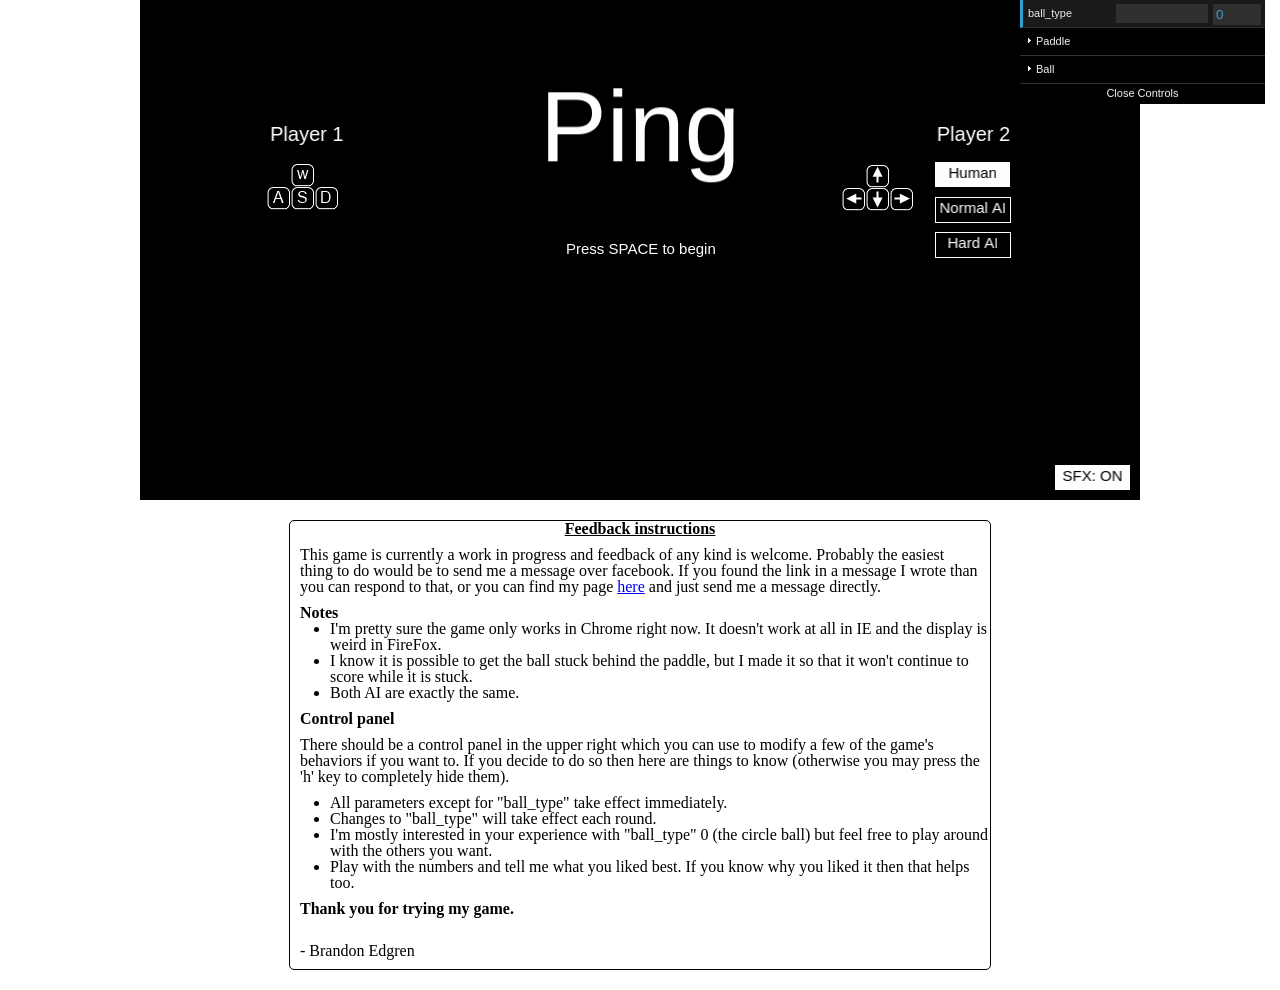
==== public/index.html @ 4495691d "Update feedback instructions." ====
<!DOCTYPE html>
<html>
<head>
  <meta charset="UTF-8"
    content="width=device-width, initial-scale=1.0, user-scalable=no" />
  <title>Ping</title>
  <link rel='shortcut icon' type='image/x-icon' href='assets/images/favicon.ico' />
  <link rel="stylesheet" type="text/css" href="style/reset.min.css" />
  <link rel="stylesheet" type="text/css" href="style/style.css" />
  <script type="text/javascript" src="js/vendor.js"></script>
  <script type="text/javascript" src="js/app.js"></script>
  <script>
    (function(i,s,o,g,r,a,m){i['GoogleAnalyticsObject']=r;i[r]=i[r]||function(){
    (i[r].q=i[r].q||[]).push(arguments)},i[r].l=1*new Date();a=s.createElement(o),
    m=s.getElementsByTagName(o)[0];a.async=1;a.src=g;m.parentNode.insertBefore(a,m)
    })(window,document,'script','//www.google-analytics.com/analytics.js','ga');

    ga('create', 'UA-32180872-3', 'bredgren.github.io');
    ga('send', 'pageview');
  </script>
</head>
<body>
  <div id="game"></div>
  <div id="feedback">
    <h1>Feedback instructions</h1>
    <p>
      This game is currently a work in progress and feedback of any kind is welcome. Probably the easiest thing to do would be to send me a message over facebook. If you found the link in a message I wrote than you can respond to that, or you can find my page <a href="https://www.facebook.com/brandon.edgren.5">here</a> and just send me a message directly.
    </p>
    <p>
      <h2>Notes</h2>
      <ul>
        <li>
          I'm pretty sure the game only works in Chrome right now. It doesn't work at all in IE and the display is weird in FireFox.
        </li>
        <li>
          I know it is possible to get the ball stuck behind the paddle, but I made it so that it won't continue to score while it is stuck.
        </li>
        <li>
          Both AI are exactly the same.
        </li>
      </ul>
    </p>
    <p>
      <h2>Control panel</h2>
      <p>
        There should be a control panel in the upper right which you can use to modify a few of the game's behaviors if you want to. If you decide to do so then here are things to know (otherwise you may press the 'h' key to completely hide them).
      </p>
      <ul>
        <li>
          All parameters except for "ball_type" take effect immediately.
        </li>
        <li>
          Changes to "ball_type" will take effect each round.
        </li>
        <li>
          I'm mostly interested in your experience with "ball_type" 0 (the circle ball) but feel free to play around with the others you want.
        </li>
        <li>
           Play with the numbers and tell me what you liked best. If you know why you liked it then that helps too.
        </li>
      </ul>
    </p>
    <p>
      <h2>Thank you for trying my game.</h2><br>
      <p>
        - Brandon Edgren
      </p>
    </p>
  </div>
  <noscript>
    <div class="notification error">
      It looks like you have JavaScript disabled. Please enable it for this site so you can enjoy our game!
    </div>
  </noscript>
</body>
</html>
---- public/style/style.css ----
canvas {
    position: absolute;
    background-color: black;
}

#feedback {
    width: 700px;
    margin: 20px auto;
    border: 1px solid black;
    border-radius: 5px;
}

#feedback > h1 {
    text-align: center;
    text-decoration: underline;
}

#feedback > h2 {
    margin-left: 10px;
}

#feedback > p {
    margin: 10px;
}

#feedback ul {
    margin-left: 40px;
}

/* #game-frame { */
/*     margin: auto; */
/*     width: 800px; */
/*     height: 600px; */

/*     -webkit-touch-callout: none; */
/*     -webkit-user-select: none; */
/*     -khtml-user-select: none; */
/*     -moz-user-select: none; */
/*     -ms-user-select: none; */
/*     user-select: none; */
/*     outline: none; */
/* } */

/* #bgd-canvas { */
/*     background: rgb(109, 194, 255); */
/* } */
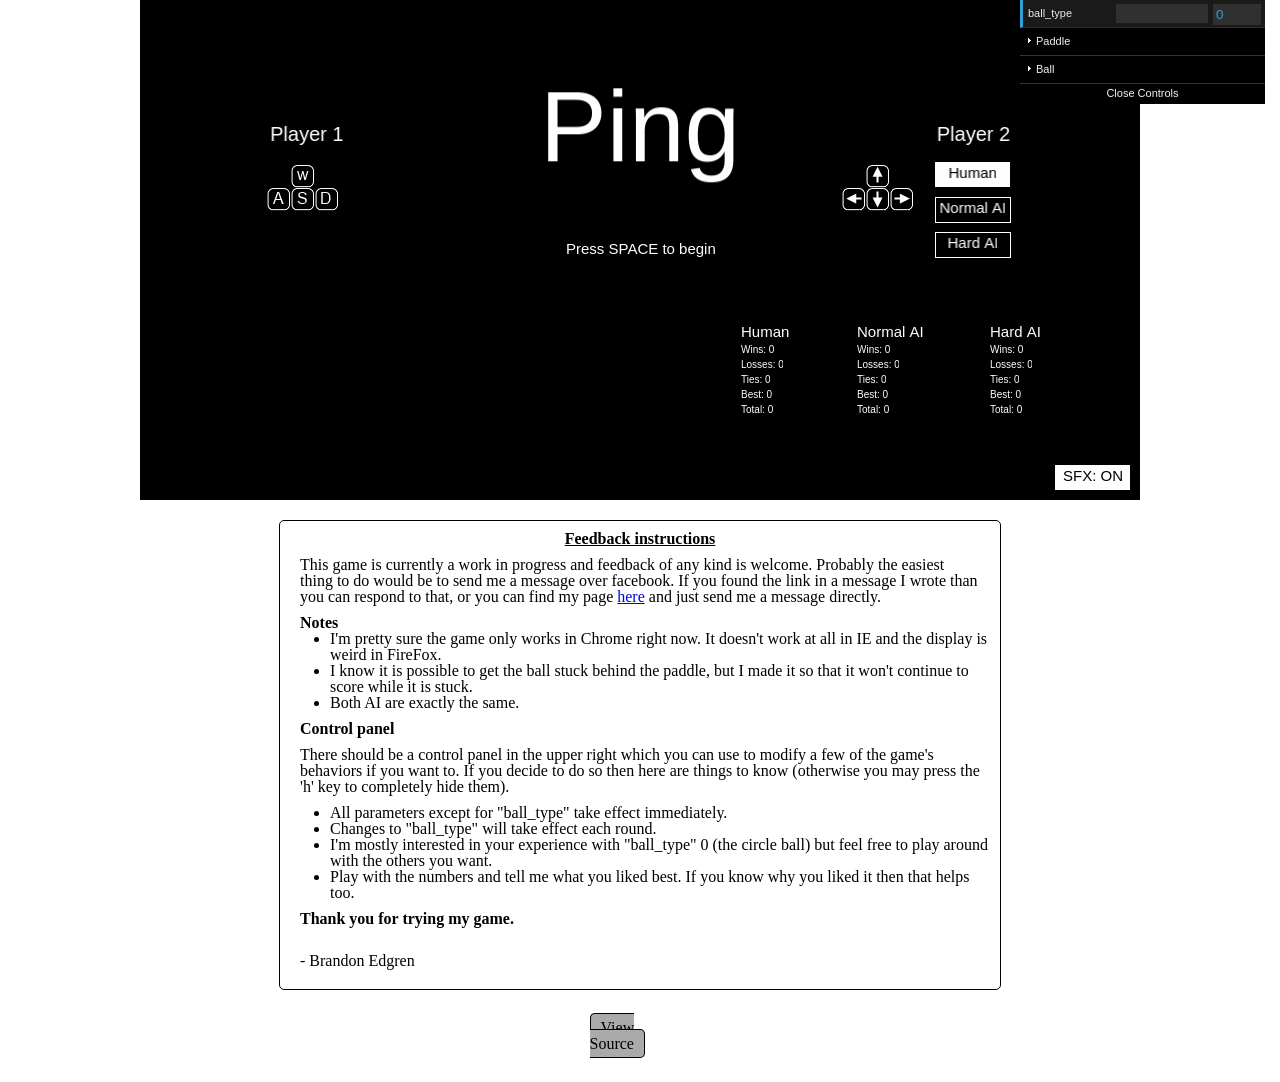
==== commit 76459afb: "Add link to source." ====
--- a/public/index.html
+++ b/public/index.html
@@ -67,6 +67,9 @@
       </p>
     </p>
   </div>
+  <div id="button">
+    <a id="source-button" href="https://github.com/Bredgren/Ping">View Source</a>
+  </div>
   <noscript>
     <div class="notification error">
       It looks like you have JavaScript disabled. Please enable it for this site so you can enjoy our game!
--- a/public/style/style.css
+++ b/public/style/style.css
@@ -4,9 +4,32 @@
     background-color: black;
 }
 
+#button {
+    width: 101px;
+    margin: 30px auto;
+}
+
+a#source-button {
+    padding: 5px 10px;
+    border: 1px solid black;
+    border-radius: 5px;
+    text-decoration: none;
+    color: black;
+    background-color: #aaa;
+}
+
+a#source-button:hover {
+    background-color: #888;
+}
+
+a#source-button:visited {
+    color: black;
+}
+
 #feedback {
     width: 700px;
     margin: 20px auto;
+    padding: 10px;
     border: 1px solid black;
     border-radius: 5px;
 }
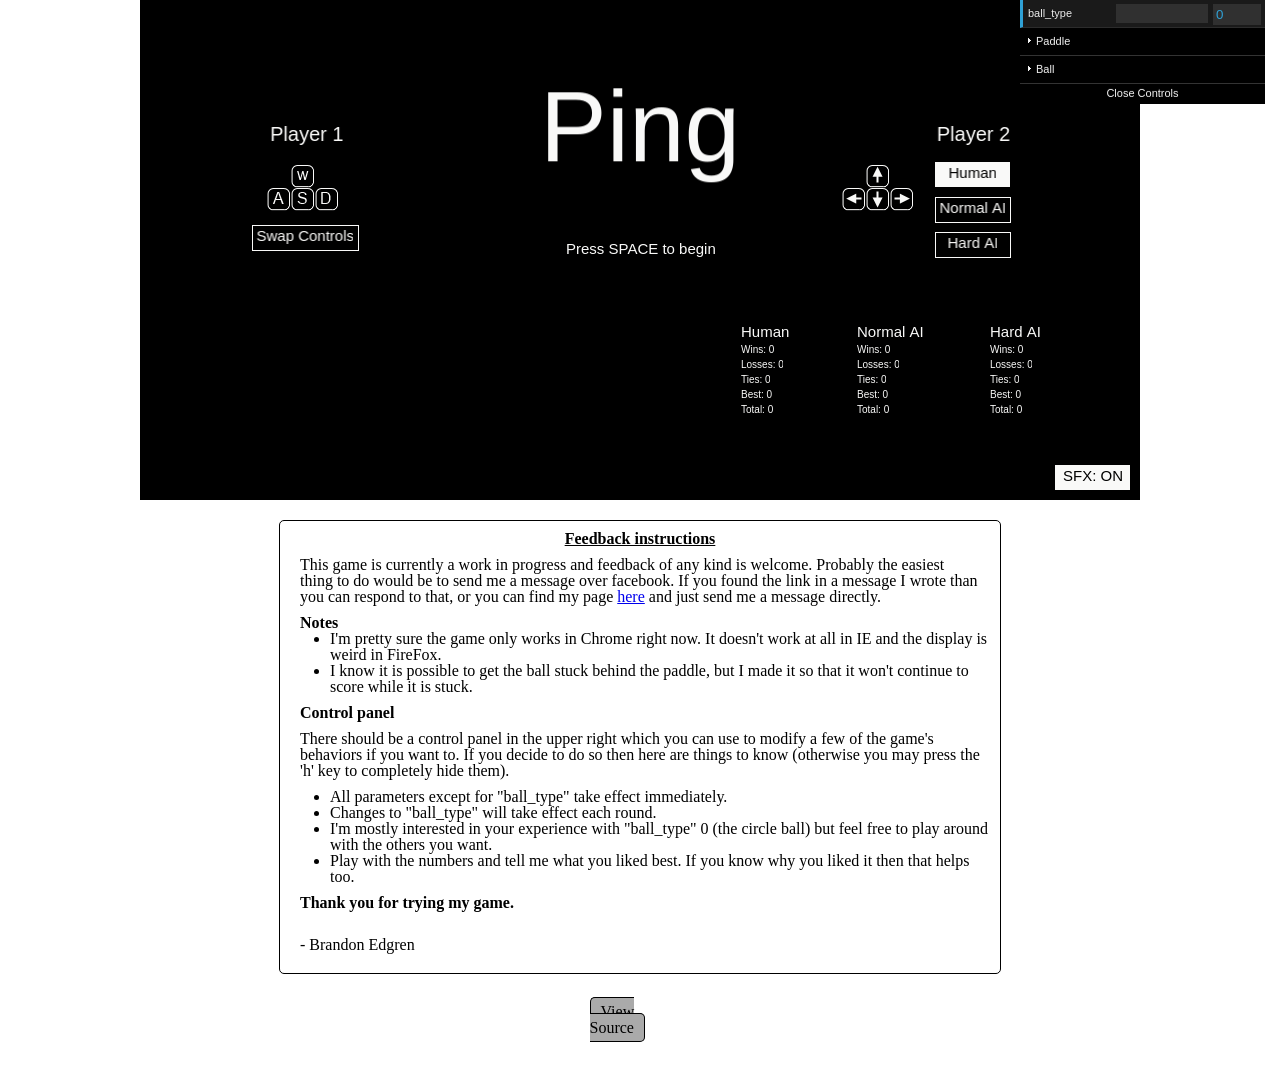
==== commit c1d60ec5: "Update feedback instructions." ====
--- a/public/index.html
+++ b/public/index.html
@@ -34,9 +34,6 @@
         </li>
         <li>
           I know it is possible to get the ball stuck behind the paddle, but I made it so that it won't continue to score while it is stuck.
-        </li>
-        <li>
-          Both AI are exactly the same.
         </li>
       </ul>
     </p>
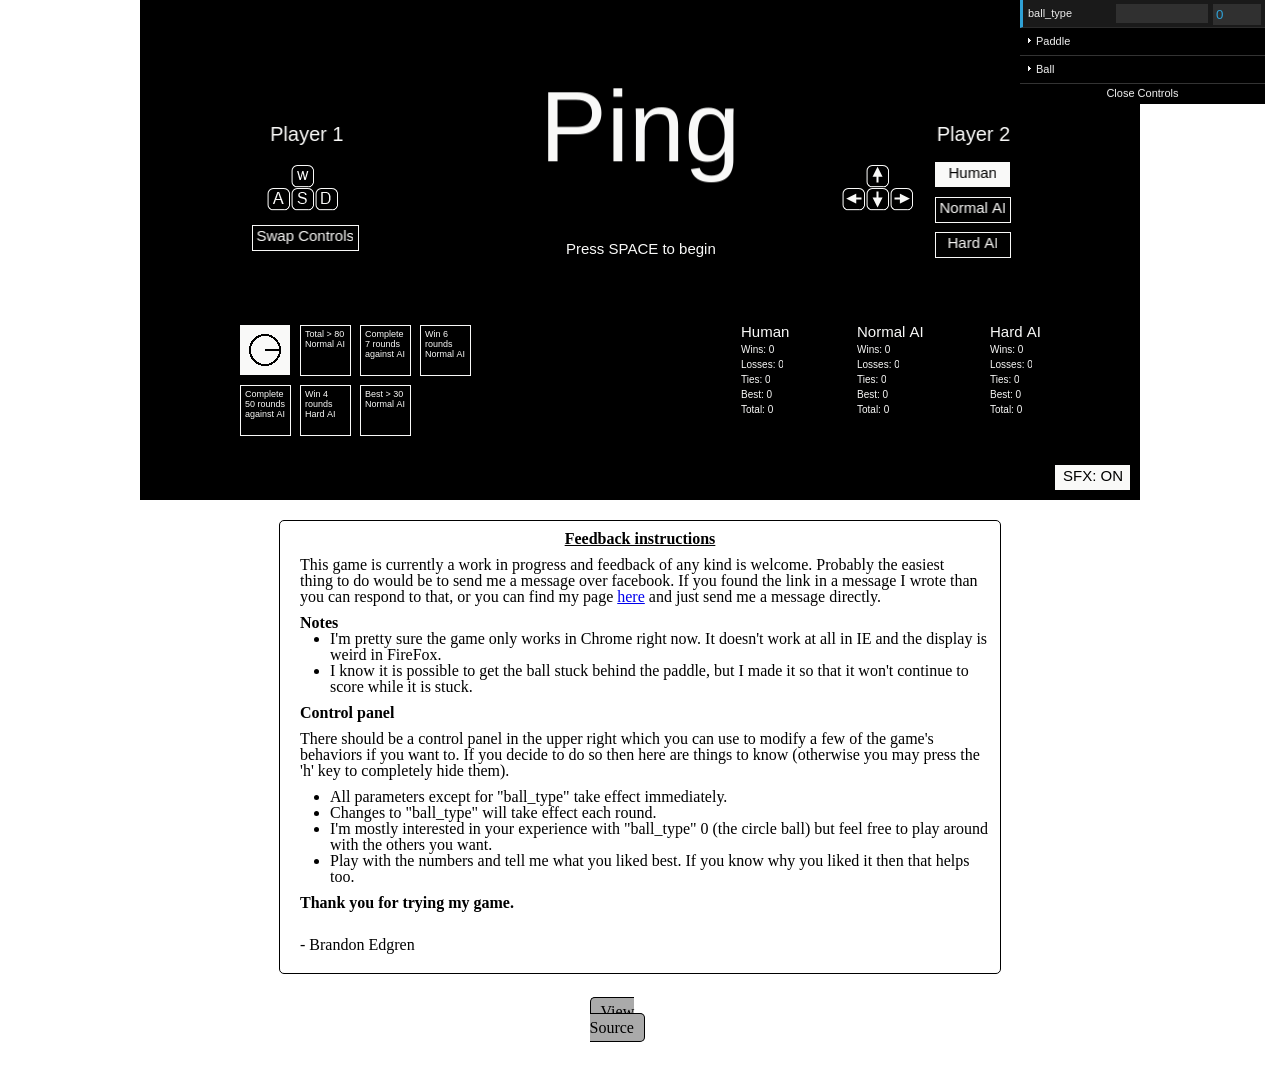
==== commit eea81498: "Add facebook comments." ====
--- a/public/index.html
+++ b/public/index.html
@@ -20,7 +20,21 @@
   </script>
 </head>
 <body>
-  <div id="game"></div>
+  <div id="fb-root"></div>
+  <script>(function(d, s, id) {
+    var js, fjs = d.getElementsByTagName(s)[0];
+    if (d.getElementById(id)) return;
+    js = d.createElement(s); js.id = id;
+    js.src = "//connect.facebook.net/en_US/all.js#xfbml=1&appId=1381363052149138";
+    fjs.parentNode.insertBefore(js, fjs);
+  }(document, 'script', 'facebook-jssdk'));</script>
+  <div id="game">
+    <noscript>
+      <div class="notification error">
+        It looks like you have JavaScript disabled. Please enable it for this site so you can enjoy our game!
+      </div>
+    </noscript>
+  </div>
   <div id="feedback">
     <h1>Feedback instructions</h1>
     <p>
@@ -67,10 +81,6 @@
   <div id="button">
     <a id="source-button" href="https://github.com/Bredgren/Ping">View Source</a>
   </div>
-  <noscript>
-    <div class="notification error">
-      It looks like you have JavaScript disabled. Please enable it for this site so you can enjoy our game!
-    </div>
-  </noscript>
+  <div class="fb-comments" data-href="http://bredgren.github.io/Ping/public/" data-width="700"></div>
 </body>
 </html>
--- a/public/style/style.css
+++ b/public/style/style.css
@@ -2,6 +2,12 @@
 canvas {
     position: absolute;
     background-color: black;
+}
+
+div.fb-comments {
+    width: 700px;
+    margin: auto;
+    display: block;
 }
 
 #button {
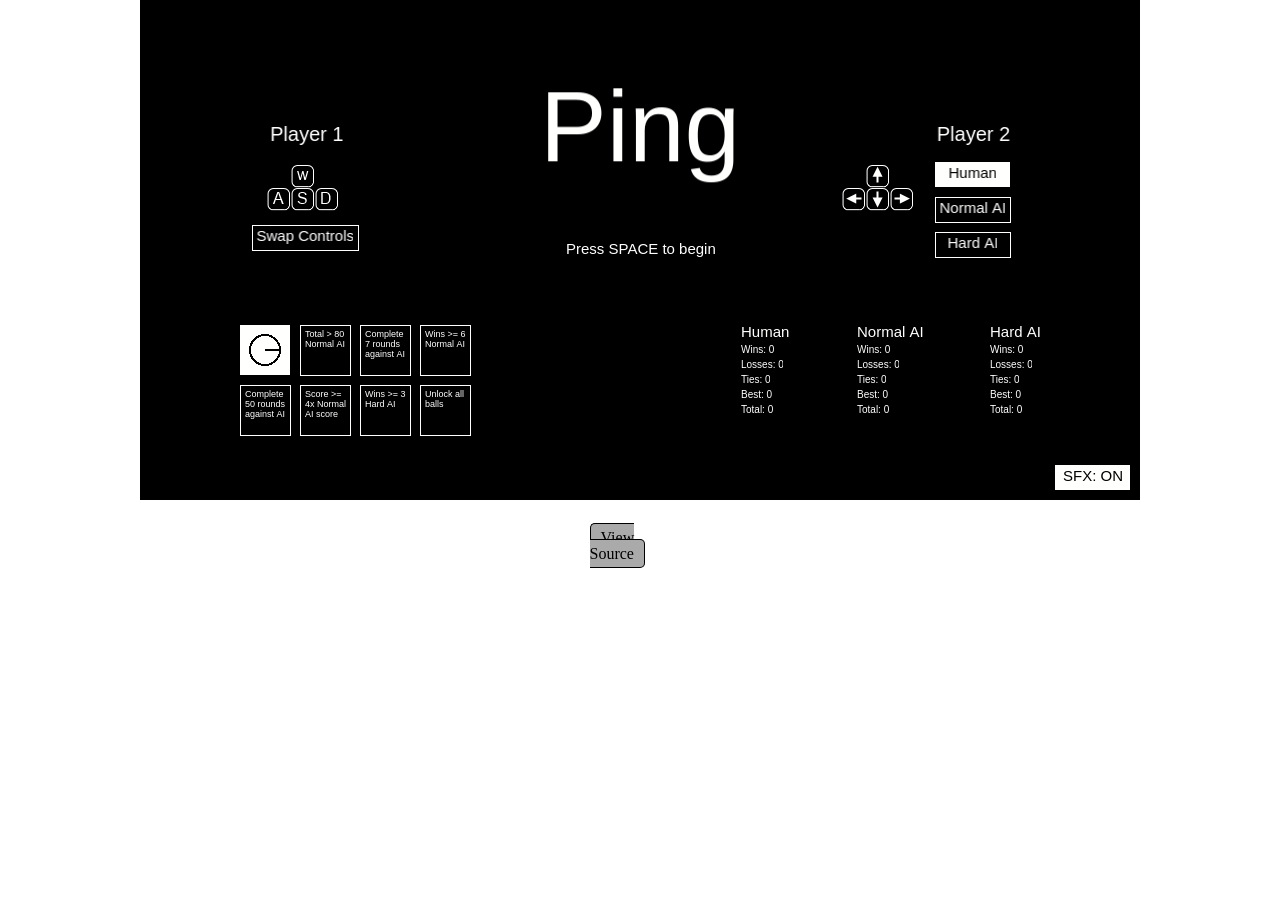
==== commit 15fb9f75: "Remove feedback instructions." ====
--- a/public/index.html
+++ b/public/index.html
@@ -7,6 +7,7 @@
   <link rel='shortcut icon' type='image/x-icon' href='assets/images/favicon.ico' />
   <link rel="stylesheet" type="text/css" href="style/reset.min.css" />
   <link rel="stylesheet" type="text/css" href="style/style.css" />
+  <link rel="icon" type="image/ico" href="favicon.ico">
   <script type="text/javascript" src="js/vendor.js"></script>
   <script type="text/javascript" src="js/app.js"></script>
   <script>
@@ -35,49 +36,6 @@
       </div>
     </noscript>
   </div>
-  <div id="feedback">
-    <h1>Feedback instructions</h1>
-    <p>
-      This game is currently a work in progress and feedback of any kind is welcome. Probably the easiest thing to do would be to send me a message over facebook. If you found the link in a message I wrote than you can respond to that, or you can find my page <a href="https://www.facebook.com/brandon.edgren.5">here</a> and just send me a message directly.
-    </p>
-    <p>
-      <h2>Notes</h2>
-      <ul>
-        <li>
-          I'm pretty sure the game only works in Chrome right now. It doesn't work at all in IE and the display is weird in FireFox.
-        </li>
-        <li>
-          I know it is possible to get the ball stuck behind the paddle, but I made it so that it won't continue to score while it is stuck.
-        </li>
-      </ul>
-    </p>
-    <p>
-      <h2>Control panel</h2>
-      <p>
-        There should be a control panel in the upper right which you can use to modify a few of the game's behaviors if you want to. If you decide to do so then here are things to know (otherwise you may press the 'h' key to completely hide them).
-      </p>
-      <ul>
-        <li>
-          All parameters except for "ball_type" take effect immediately.
-        </li>
-        <li>
-          Changes to "ball_type" will take effect each round.
-        </li>
-        <li>
-          I'm mostly interested in your experience with "ball_type" 0 (the circle ball) but feel free to play around with the others you want.
-        </li>
-        <li>
-           Play with the numbers and tell me what you liked best. If you know why you liked it then that helps too.
-        </li>
-      </ul>
-    </p>
-    <p>
-      <h2>Thank you for trying my game.</h2><br>
-      <p>
-        - Brandon Edgren
-      </p>
-    </p>
-  </div>
   <div id="button">
     <a id="source-button" href="https://github.com/Bredgren/Ping">View Source</a>
   </div>
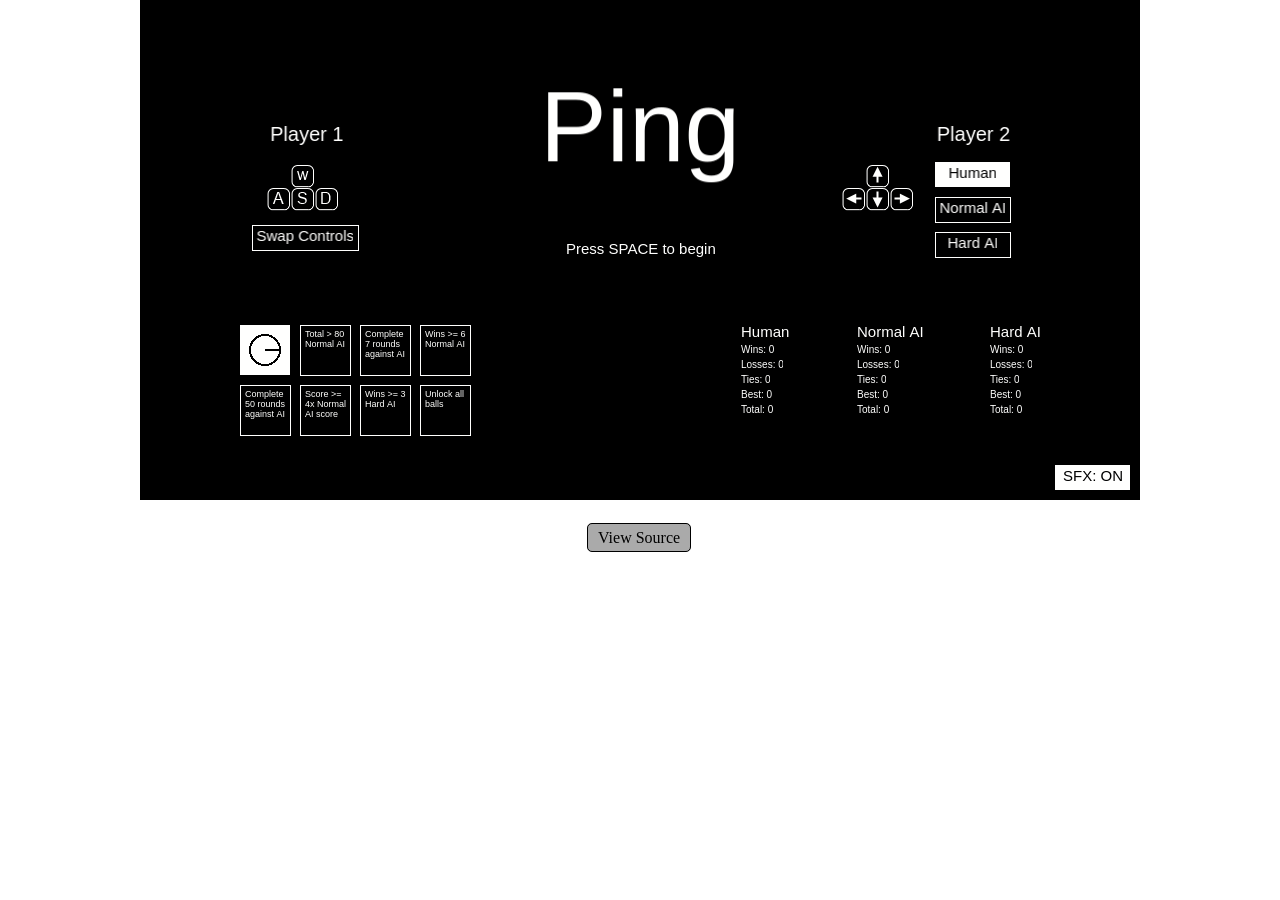
==== commit 3bb2560e: "Add browser message when not in Chrome." ====
--- a/public/index.html
+++ b/public/index.html
@@ -36,6 +36,9 @@
       </div>
     </noscript>
   </div>
+  <div id="browser">
+    Note that this game is only intended to work in Chrome.
+  </div>
   <div id="button">
     <a id="source-button" href="https://github.com/Bredgren/Ping">View Source</a>
   </div>
--- a/public/style/style.css
+++ b/public/style/style.css
@@ -11,8 +11,12 @@
 }
 
 #button {
-    width: 101px;
+    width: 106px;
     margin: 30px auto;
+}
+
+div#browser {
+    text-align: center;
 }
 
 a#source-button {
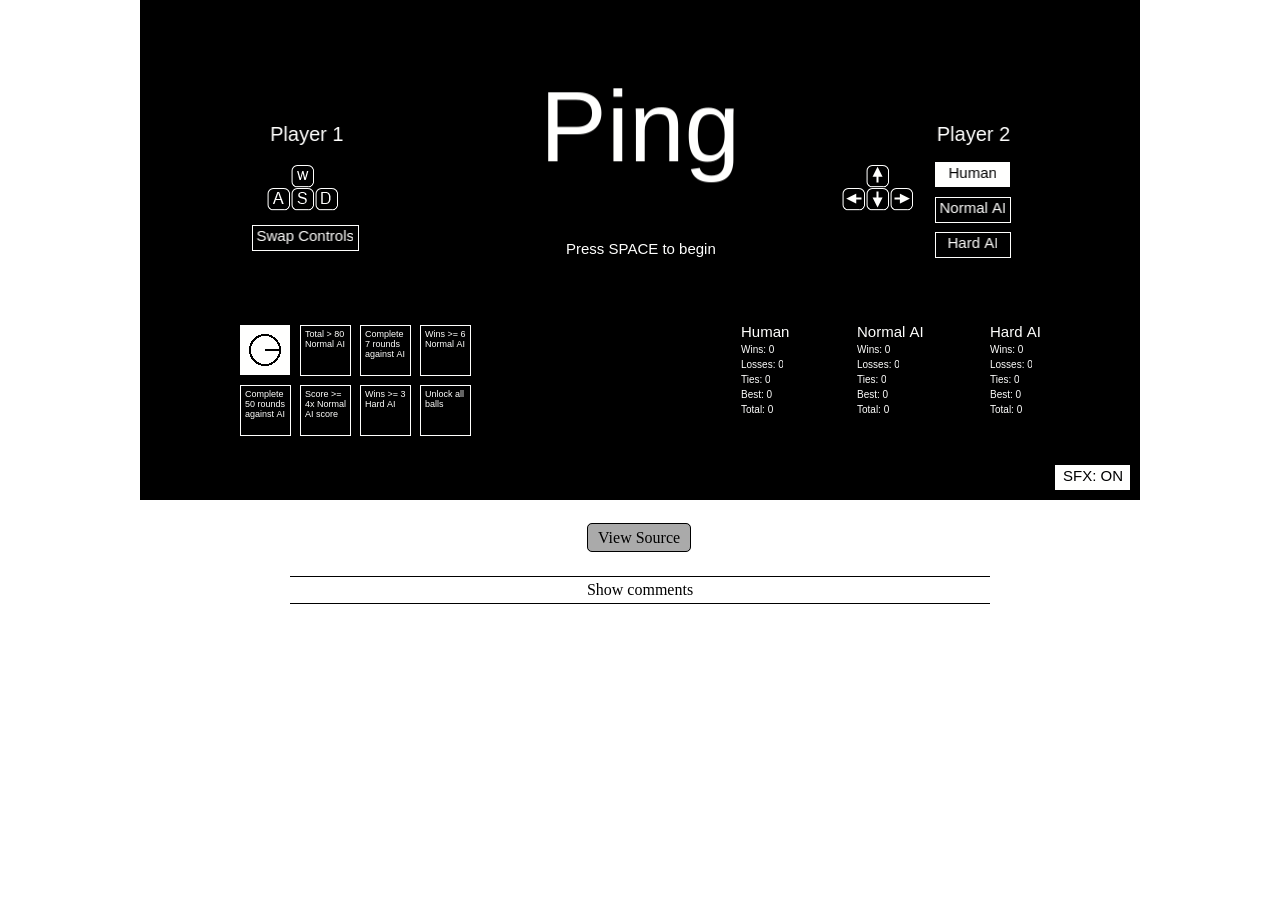
==== commit af2f7111: "Add button to show/hide comments." ====
--- a/public/index.html
+++ b/public/index.html
@@ -42,6 +42,8 @@
   <div id="button">
     <a id="source-button" href="https://github.com/Bredgren/Ping">View Source</a>
   </div>
+  <div id="toggle-comments">
+  </div>
   <div class="fb-comments" data-href="http://bredgren.github.io/Ping/public/" data-width="700"></div>
 </body>
 </html>
--- a/public/style/style.css
+++ b/public/style/style.css
@@ -17,6 +17,16 @@
 
 div#browser {
     text-align: center;
+}
+
+div#toggle-comments {
+    text-align: center;
+    border-top: 1px solid black;
+    border-bottom: 1px solid black;
+    padding: 5px 0px;
+    width: 700px;
+    margin: auto;
+    cursor: pointer;
 }
 
 a#source-button {
